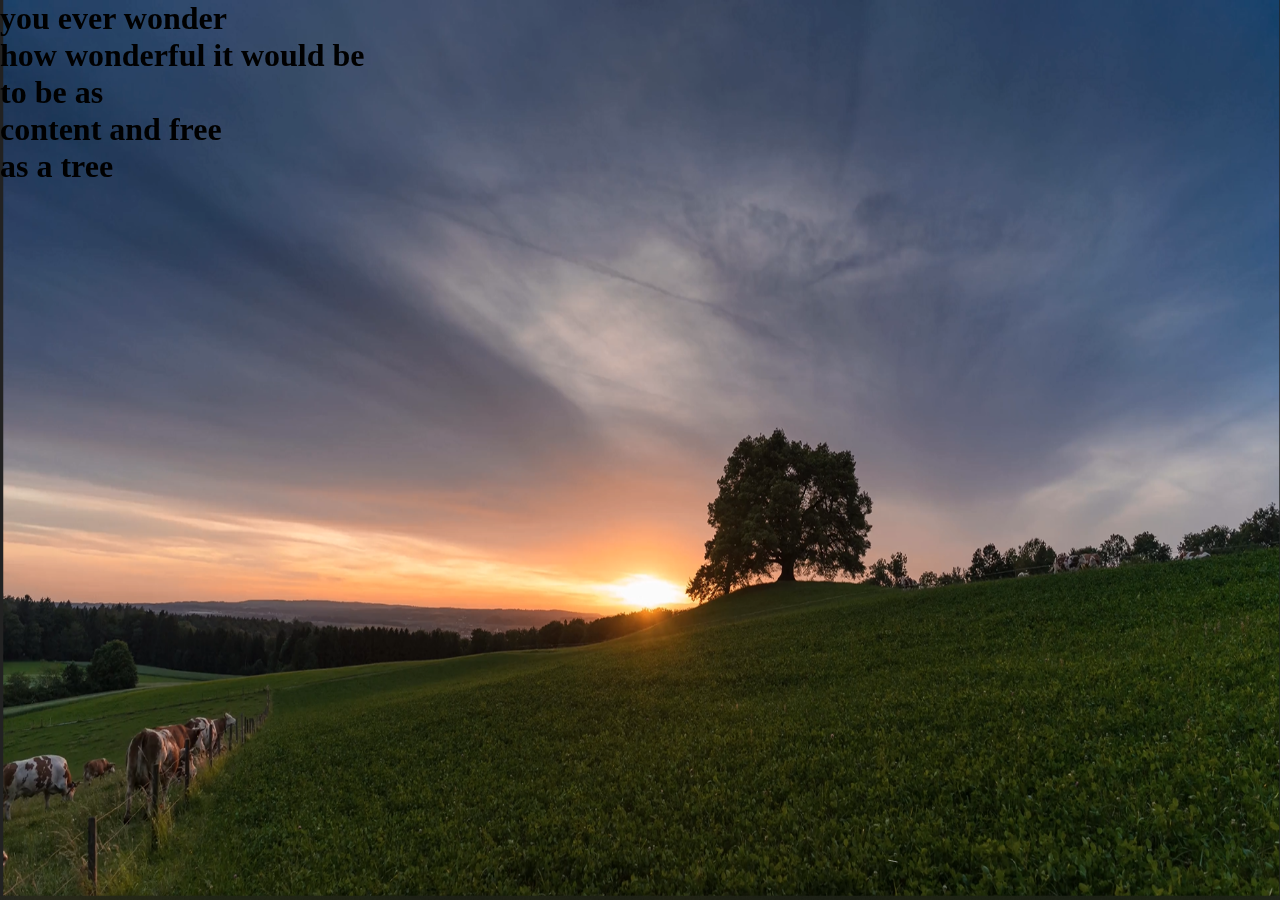
==== PoemP1/index.html @ edccfd78 "Commiting project" ====
<!DOCTYPE HTML>
<html lang="en">
<head>

<title>Home Page</title>
<meta charset="UTF-8">
<meta name="viewport" content="width=device-width, initial-scale=1"> 
<link rel="stylesheet" href="css/style.css"> 	
    
</head>
	
<body>   

        <video autoplay autoplay muted loop class= "background" id ="backgroundvideo" >
             <source src="images/background.mp4" type="video/mp4">
        </video>  
        <img src="images/tempbackground.PNG" class="initialbackground">
        <h1 class="line1">you ever wonder</h1>
        <h1 class="line2">how wonderful it would be</h1>
        <h1 class="line3">to be as</h1>
        <h1 class="line4">content and free</h1>
        <h1 class="line5">as a tree</h1>

    <svg xmlns="http://www.w3.org/2000/svg"
     width="7.6889in" height="4.26667in"
     viewBox="0 0 1052 744" id="branch">
        
  <path id="vine"
        fill="none" stroke="black" stroke-width="1"
        d="M 245.32,381.52
           C 247.61,368.36 252.91,357.96 261.03,350.38
             269.20,342.75 280.74,337.49 295.91,335.50
             311.89,333.67 323.45,337.17 333.14,343.31
             343.07,349.61 350.97,358.59 359.62,368.25
             368.09,377.71 377.05,387.52 388.64,394.07
             400.34,400.68 414.43,403.82 433.10,400.71
             460.21,396.30 479.42,384.20 494.73,369.28
             509.95,354.46 521.55,336.58 533.24,320.74
             545.00,304.81 557.07,290.56 573.52,282.38
             589.98,274.20 610.99,272.02 640.59,280.66
             611.18,271.59 589.93,273.18 572.91,281.11
             555.87,289.05 543.21,303.28 531.00,319.05
             518.70,334.91 507.09,351.98 491.82,366.20
             476.65,380.33 458.13,391.40 432.24,395.14
             414.70,397.61 402.18,394.16 392.15,387.98
             382.03,381.73 374.16,372.54 366.01,362.74
             358.02,353.13 349.52,342.58 338.51,335.03
             327.28,327.32 313.42,322.67 294.79,324.30
             277.79,325.53 263.28,330.57 251.88,339.75
             240.42,348.98 232.67,361.94 228.80,378.05
             228.80,378.05 245.32,381.52 245.32,381.52 Z
           M 487.82,373.05
           C 489.02,372.75 490.22,372.47 491.42,372.22
             504.13,359.93 520.33,351.25 537.64,347.54
             549.04,345.08 560.95,344.77 572.19,347.51
             583.44,350.25 593.99,356.16 601.50,364.87
             609.01,373.58 613.31,385.18 612.43,396.58
             612.01,402.29 610.33,407.91 607.43,412.84
             604.54,417.77 600.44,422.01 595.54,424.95
             590.92,427.74 585.57,429.36 580.20,429.37
             574.83,429.38 569.43,427.74 565.11,424.56
             561.01,421.53 557.92,417.14 556.20,412.27
             554.48,407.40 554.09,402.07 554.83,396.90
             556.34,386.57 562.21,377.23 569.54,369.59
             577.24,361.58 586.77,355.12 597.48,352.39
             608.19,349.67 620.15,350.97 629.26,357.17
             633.83,360.26 637.64,364.52 640.02,369.50
             642.39,374.49 643.32,380.19 642.44,385.66
             641.57,391.12 638.86,396.32 634.74,400.04
             630.63,403.76 625.10,405.96 619.52,405.88
             612.62,405.77 605.85,402.07 602.03,396.27
             605.79,402.11 612.54,405.92 619.52,406.10
             625.15,406.25 630.79,404.11 635.03,400.37
             639.28,396.63 642.11,391.36 643.08,385.76
             644.05,380.17 643.18,374.30 640.80,369.13
             638.42,363.97 634.55,359.52 629.88,356.28
             620.50,349.81 608.19,348.40 597.16,351.13
             586.13,353.86 576.34,360.42 568.45,368.53
             560.94,376.25 554.76,385.85 553.11,396.64
             552.27,402.04 552.59,407.68 554.35,412.91
             556.12,418.13 559.37,422.92 563.81,426.29
             568.49,429.83 574.34,431.68 580.19,431.75
             586.03,431.81 591.84,430.13 596.87,427.19
             602.19,424.08 606.67,419.57 609.86,414.28
             613.04,409.00 614.93,402.96 615.46,396.82
             616.48,384.53 611.93,372.10 603.97,362.75
             596.01,353.41 584.86,347.10 573.03,344.14
             561.20,341.18 548.73,341.45 536.88,343.93
             518.88,347.72 502.00,356.67 488.72,369.41
             488.39,370.63 488.09,371.84 487.82,373.05
             487.82,373.05 487.82,373.05 487.82,373.05 Z
           M 562.13,289.10
           C 567.83,285.69 572.49,280.56 575.33,274.55
             577.10,270.80 578.19,266.67 578.14,262.48
             578.09,258.30 576.88,254.08 574.39,250.68
             571.91,247.28 568.12,244.78 563.94,244.14
             561.85,243.83 559.68,243.98 557.66,244.62
             555.65,245.27 553.79,246.41 552.33,247.94
             550.95,249.38 549.92,251.19 549.48,253.14
             549.04,255.10 549.19,257.20 550.00,259.04
             550.77,260.79 552.11,262.26 553.72,263.26
             555.32,264.27 557.17,264.82 559.04,264.97
             562.77,265.28 566.46,263.98 569.62,262.09
             572.94,260.10 575.91,257.36 577.69,253.91
             579.48,250.45 579.98,246.24 578.57,242.60
             577.86,240.78 576.69,239.14 575.16,237.94
             573.63,236.73 571.74,235.98 569.80,235.86
             567.86,235.74 565.88,236.27 564.30,237.38
             562.72,238.50 561.56,240.21 561.16,242.10
             560.67,244.43 561.40,246.98 563.05,248.70
             561.42,246.96 560.73,244.42 561.24,242.11
             561.66,240.25 562.83,238.59 564.39,237.51
             565.96,236.44 567.90,235.95 569.78,236.10
             571.67,236.24 573.49,237.00 574.96,238.19
             576.43,239.37 577.54,240.98 578.20,242.74
             579.54,246.26 579.02,250.34 577.27,253.68
             575.51,257.03 572.61,259.69 569.34,261.61
             566.21,263.44 562.64,264.65 559.09,264.33
             557.32,264.17 555.58,263.62 554.10,262.66
             552.62,261.70 551.41,260.33 550.73,258.73
             550.02,257.04 549.91,255.12 550.34,253.34
             550.76,251.56 551.73,249.92 553.01,248.60
             554.38,247.21 556.11,246.18 557.98,245.62
             559.84,245.05 561.84,244.93 563.77,245.24
             567.62,245.86 571.13,248.20 573.42,251.38
             575.72,254.57 576.84,258.54 576.86,262.49
             576.88,266.45 575.83,270.38 574.11,273.97
             571.35,279.72 566.87,284.62 561.39,287.87
             561.39,287.87 562.13,289.10 562.13,289.10 Z
           M 223.47,376.51
           C 229.61,346.85 255.15,321.20 285.87,318.42
             316.94,313.95 348.12,325.89 372.83,344.20
             385.17,352.69 396.91,363.27 412.83,361.21
             427.81,358.67 439.44,342.55 434.94,327.24
             431.07,314.09 419.00,305.37 404.38,308.40
             390.91,313.17 393.10,326.53 393.10,326.49
             396.34,339.46 411.44,337.51 414.48,326.24
             418.42,349.30 383.75,342.90 385.96,321.17
             388.31,302.77 402.17,296.81 419.39,299.07
             446.93,303.01 454.86,340.03 440.19,357.72
             428.97,372.06 404.67,370.88 387.83,361.12
             366.19,348.52 346.35,329.09 321.07,324.22
             294.89,317.96 264.13,321.91 244.66,341.93
             235.13,351.71 228.70,364.02 223.47,376.51
             223.47,376.51 223.47,376.51 223.47,376.51 Z
           M 371.53,375.70
           C 371.53,375.70 369.29,377.78 369.29,377.78
             386.69,396.17 403.32,405.36 419.00,409.20
             434.65,413.02 449.14,411.48 462.29,408.68
             475.58,405.85 487.28,401.82 498.09,400.31
             508.72,398.82 518.34,399.82 526.80,407.40
             518.64,399.40 508.96,397.77 497.91,398.79
             487.03,399.80 474.66,403.43 461.71,405.67
             448.64,407.94 434.77,408.85 420.17,404.78
             405.61,400.71 390.12,391.62 373.77,373.62
             373.77,373.62 371.53,375.70 371.53,375.70
             371.53,375.70 371.53,375.70 371.53,375.70 Z
           M 508.28,358.47
           C 547.27,330.01 582.69,329.29 613.80,332.76
             629.24,334.48 643.80,337.27 656.68,338.01
             669.70,338.76 681.19,337.44 690.96,331.09
             680.98,336.98 669.56,337.73 656.81,336.50
             643.92,335.26 629.90,332.03 614.18,329.76
             582.99,325.26 545.95,324.77 504.78,353.56
             504.78,353.56 508.28,358.47 508.28,358.47 Z
           M 282.79,343.88
           C 302.31,335.92 327.02,340.74 340.53,357.41
             355.16,373.64 360.35,396.28 359.35,417.65
             359.24,428.08 357.67,438.97 365.04,447.36
             372.31,455.04 386.12,455.51 393.23,446.97
             399.32,439.64 399.68,429.28 392.26,422.01
             384.29,416.08 377.42,422.52 377.44,422.51
             371.20,429.40 378.18,437.37 385.87,434.77
             374.08,445.98 364.33,423.46 377.74,416.31
             389.28,410.54 398.10,416.24 403.47,427.07
             411.87,444.51 393.56,463.44 377.65,461.82
             365.03,460.90 356.29,446.40 355.40,432.89
             354.28,415.50 357.82,396.50 350.83,380.00
             344.29,362.45 330.09,346.20 310.98,342.72
             301.64,341.00 292.04,342.05 282.79,343.88
             282.79,343.88 282.79,343.88 282.79,343.88 Z
           M 383.12,384.29
           C 393.72,394.27 410.84,397.32 423.69,389.93
             437.15,383.12 446.13,369.82 450.80,355.80
             453.32,349.05 455.02,341.65 461.85,338.07
             468.44,334.93 477.47,338.07 479.92,345.34
             482.02,351.57 479.68,358.34 473.09,361.18
             466.48,363.02 463.65,357.16 463.67,357.17
             461.36,351.17 467.84,347.78 472.15,351.37
             467.33,341.21 455.46,353.29 462.32,361.24
             468.32,367.83 475.42,366.35 481.57,360.71
             491.32,351.56 484.23,334.80 473.58,331.89
             465.21,329.34 455.98,336.51 452.04,345.00
             447.00,355.93 444.55,369.05 435.94,377.94
             427.37,387.62 414.18,394.56 400.99,392.05
             394.55,390.83 388.62,387.76 383.12,384.29
             383.12,384.29 383.12,384.29 383.12,384.29 Z
           M 618.88,331.95
           C 628.95,332.79 636.19,332.73 641.75,323.80
             645.60,317.78 649.20,304.37 653.87,301.60
             657.11,299.95 661.64,301.39 662.96,304.98
             664.09,308.06 663.01,311.46 659.77,312.96
             656.50,313.97 655.01,311.08 655.02,311.09
             653.79,308.13 656.98,306.36 659.17,308.09
             656.64,303.09 650.88,309.27 654.40,313.13
             657.48,316.34 660.99,315.51 663.98,312.62
             668.72,307.94 665.40,298.99 660.06,297.68
             655.86,296.52 650.50,298.40 647.79,305.09
             637.63,327.96 638.37,332.28 617.24,330.28
             617.24,330.28 618.88,331.95 618.88,331.95 Z
           M 611.97,331.89
           C 646.10,352.29 676.51,352.00 702.38,348.82
             728.25,345.65 749.73,339.56 766.39,348.09
             749.80,339.16 728.10,344.88 702.25,347.66
             676.40,350.44 646.53,350.27 613.18,329.89
             613.18,329.89 611.97,331.89 611.97,331.89 Z" />
        
         <path id="leaves1"
        fill="none" stroke="black" stroke-width="1"
        d="M 608.63,255.55
           C 606.19,260.78 608.47,265.95 605.99,269.73
             603.51,273.51 594.11,273.84 594.11,273.84
             601.54,269.25 598.88,263.39 604.57,260.24
             598.60,262.77 599.78,267.78 593.63,273.66
             593.63,273.66 591.73,272.94 592.37,266.04
             593.00,259.13 602.74,259.91 608.63,255.55
             608.63,255.55 608.63,255.55 608.63,255.55 Z
           M 632.20,254.16
           C 630.13,259.71 632.07,265.21 629.96,269.23
             627.84,273.25 619.83,273.59 619.83,273.59
             626.16,268.72 623.89,262.49 628.74,259.14
             623.66,261.84 624.66,267.16 619.42,273.41
             619.42,273.41 617.80,272.64 618.34,265.30
             618.88,257.97 627.18,258.80 632.20,254.16
             632.20,254.16 632.20,254.16 632.20,254.16 Z
           M 599.15,300.20
           C 596.89,294.31 599.01,288.47 596.70,284.21
             594.40,279.95 585.67,279.58 585.67,279.58
             592.56,284.75 590.09,291.36 595.39,294.91
             589.84,292.05 590.94,286.41 585.22,279.78
             585.22,279.78 583.46,280.59 584.05,288.38
             584.64,296.16 593.69,295.28 599.15,300.20
             599.15,300.20 599.15,300.20 599.15,300.20 Z
           M 623.10,296.27
           C 620.98,290.62 622.96,285.03 620.81,280.94
             618.66,276.85 610.50,276.50 610.50,276.50
             616.94,281.45 614.64,287.80 619.58,291.20
             614.40,288.46 615.42,283.04 610.09,276.69
             610.09,276.69 608.44,277.47 608.99,284.93
             609.54,292.40 617.99,291.55 623.09,296.27
             623.09,296.27 623.10,296.27 623.10,296.27 Z
           M 661.30,288.98
           C 655.12,285.01 652.97,278.11 647.88,275.69
             642.80,273.27 634.59,278.87 634.59,278.87
             644.49,279.01 646.86,286.89 654.17,286.60
             647.12,287.71 644.16,281.67 634.32,279.36
             634.32,279.36 633.28,281.33 639.26,288.21
             645.25,295.09 652.88,288.10 661.30,288.98
             661.30,288.98 661.30,288.98 661.30,288.98 Z" />
        
         <path id="leaves2"
        fill="none" stroke="black" stroke-width="1"
        d="M 550.13,414.60
           C 543.94,410.62 541.79,403.72 536.71,401.30
             531.63,398.88 523.42,404.49 523.42,404.49
             533.32,404.63 535.69,412.50 543.00,412.21
             535.95,413.32 532.99,407.29 523.15,404.98
             523.15,404.98 522.11,406.94 528.09,413.83
             534.08,420.71 541.70,413.72 550.13,414.60
             550.13,414.60 550.13,414.60 550.13,414.60 Z
           M 534.62,379.27
           C 527.84,382.14 520.93,380.02 516.07,382.85
             511.20,385.68 511.19,395.62 511.19,395.62
             516.90,387.53 524.74,390.01 528.62,383.82
             525.56,390.26 518.91,389.30 511.45,396.12
             511.45,396.12 512.48,398.09 521.54,397.03
             530.60,395.98 529.13,385.73 534.62,379.27
             534.62,379.27 534.62,379.27 534.62,379.27 Z" />
        
         <path id="leaves3"
        fill="none" stroke="black" stroke-width="1"
        d="M 411.79,282.22
           C 416.01,285.08 420.99,284.57 423.92,287.15
             426.84,289.73 425.51,296.49 425.51,296.49
             422.72,290.22 417.06,290.85 415.25,286.12
             416.47,290.91 421.12,291.15 425.27,296.79
             425.27,296.79 424.30,297.99 418.29,296.06
             412.27,294.12 414.65,287.35 411.79,282.22
             411.79,282.22 411.79,282.22 411.79,282.22 Z
           M 437.22,288.55
           C 439.53,293.10 444.13,295.06 445.45,298.74
             446.76,302.41 442.32,307.68 442.32,307.68
             442.92,300.84 437.66,298.66 438.36,293.64
             437.11,298.42 441.06,300.88 441.97,307.83
             441.97,307.83 440.54,308.41 436.21,303.80
             431.89,299.20 437.24,294.43 437.22,288.55
             437.22,288.55 437.22,288.55 437.22,288.55 Z
           M 452.30,307.34
           C 453.06,312.38 456.81,315.70 456.90,319.60
             456.98,323.50 451.11,327.10 451.11,327.10
             453.83,320.80 449.53,317.07 451.78,312.53
             449.08,316.67 452.06,320.25 450.72,327.13
             450.72,327.13 449.18,327.23 446.53,321.49
             443.88,315.76 450.47,312.92 452.30,307.34
             452.30,307.34 452.30,307.34 452.30,307.34 Z" />
        
        <path id="leaves4"
        fill="none" stroke="black" stroke-width="1"
        d="M 581.92,376.55
           C 588.07,380.59 595.25,379.74 599.52,383.40
             603.80,387.06 602.03,396.84 602.03,396.84
             597.87,387.86 589.71,388.89 587.00,382.10
             588.86,388.99 595.57,389.24 601.69,397.29
             601.69,397.29 600.31,399.04 591.59,396.37
             582.87,393.71 586.15,383.89 581.92,376.55
             581.92,376.55 581.92,376.55 581.92,376.55 Z" />
        <path id="leaves5"
        fill="none" stroke="black" stroke-width="1"
        d="M 760.02,321.06
           C 757.27,326.95 759.84,332.78 757.05,337.04
             754.25,341.31 743.66,341.67 743.66,341.67
             752.02,336.51 749.03,329.89 755.45,326.35
             748.72,329.20 750.05,334.85 743.11,341.48
             743.11,341.48 740.97,340.66 741.69,332.88
             742.40,325.10 753.38,325.98 760.02,321.06
             760.02,321.06 760.02,321.06 760.02,321.06 Z
           M 748.88,369.60
           C 746.31,362.90 748.72,356.27 746.10,351.43
             743.48,346.58 733.55,346.16 733.55,346.16
             741.39,352.04 738.58,359.56 744.60,363.59
             738.30,360.34 739.54,353.92 733.04,346.39
             733.04,346.39 731.04,347.31 731.71,356.16
             732.38,365.01 742.67,364.01 748.88,369.60
             748.88,369.60 748.88,369.60 748.88,369.60 Z
           M 799.27,372.84
           C 792.02,364.47 791.85,353.59 785.53,347.94
             779.22,342.28 764.97,346.90 764.97,346.90
             779.22,351.30 779.31,363.68 789.98,366.37
             779.32,364.98 777.62,355.01 764.38,347.49
             764.38,347.49 762.04,349.89 767.77,362.37
             773.49,374.86 787.47,367.99 799.27,372.84
             799.27,372.84 799.27,372.84 799.27,372.84 Z" /> 
        </a>    
</svg>
    
	<script src="js/script.js"></script>

</body>

</html>
---- PoemP1/css/style.css ----
*{
box-sizing: border-box; 
    margin: 0px;
    padding: 0px;
    max-width: 100%;
}

html, body{
	min-height: 100vh; 
 
}


/*Elements to animate*/

.initialbackground{
    position: fixed;
    right: 0;
    bottom: 0;
    min-width: 100%;
    min-height: 100%;
    z-index:-1;
    animation-name: tempbackground;
    animation-duration:7s;
    animation-fill-mode: forwards;
}

.background{
    position: fixed;
    right: 0;
    bottom: 0;
    min-width: 100%;
    min-height: 100%;
    z-index:-1;
    opacity: 0;
    animation-name: backgroundLoadIn;
    animation-duration:10s;
    animation-delay: 1s;
    animation-fill-mode: forwards;
}

svg{
    position: fixed;
    right: -11%;
    bottom: -18%;
}

path{
    stroke: white;
    stroke-dasharray: 1000;
    stroke-dashoffset: 1000;
    animation: drawBranch 12s linear alternate,pulse 7s 2 ;
    animation-fill-mode: forwards;
    animation-delay: 7s;
  
}


/*Keyframes*/
@keyframes drawBranch{
    from{ 
        stroke-dashoffset: 1000;
    }
    to{
        stroke-dashoffset: 0px;
        fill: green;
    }
}

@keyframes pulse{
    0%{
        transform: scale(0.85);
    } 
    70%{
        transform: scale(0.95);
    }
    100%{
        transform: scale(0.85);
    }   
}

@keyframes tempbackground {
    from{   
        opacity:1;
    }
    to{
        display: none;
        opacity:0 ; 
    }
}

@keyframes backgroundLoadIn {
    from{
        opacity:0;       
    }
    to{
        opacity:1;       
    }
}
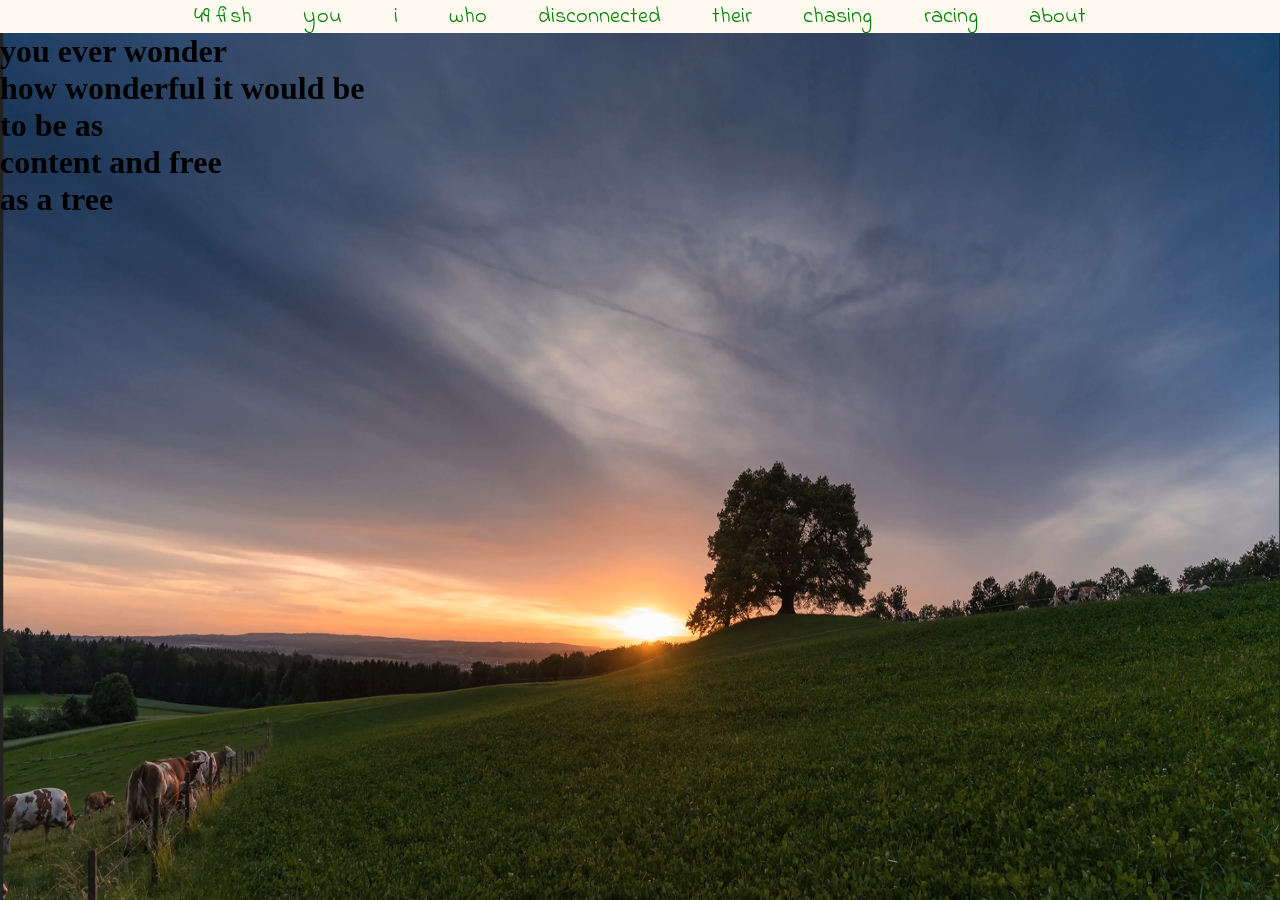
==== commit 3419747e: "Inserted nav bar in all screens" ====
--- a/PoemP1/index.html
+++ b/PoemP1/index.html
@@ -6,7 +6,20 @@
 <meta charset="UTF-8">
 <meta name="viewport" content="width=device-width, initial-scale=1"> 
 <link rel="stylesheet" href="css/style.css"> 	
-    
+ <link href="https://fonts.googleapis.com/css?family=Indie+Flower&display=swap" rel="stylesheet">
+         <nav>
+        <ul>
+            <li><a href="../LandingPage/index.html">49 fish</a></li>
+            <li><a href="../PoemP1/index.html">you</a></li>
+            <li><a href="../PoemP2/index.html">i</a></li>
+            <li><a href="../PoemP3/index.html">who</a></li>
+            <li><a href="../PoemP4/index.html">disconnected</a></li>
+            <li><a href="../PoemP5/index.html">their</a></li>
+            <li><a href="../PoemP6/index.html">chasing</a></li>
+            <li><a href="../PoemP7/index.html">racing</a></li>
+            <li><a href="../About/index.html">about</a></li>
+        </ul>
+    </nav>   
 </head>
 	
 <body>   
--- a/PoemP1/css/style.css
+++ b/PoemP1/css/style.css
@@ -6,8 +6,9 @@
 }
 
 html, body{
-	min-height: 100vh; 
- 
+		width:100vw;
+    height: 100vh;
+    margin: 0;
 }
 
 
@@ -15,10 +16,6 @@
 
 .initialbackground{
     position: fixed;
-    right: 0;
-    bottom: 0;
-    min-width: 100%;
-    min-height: 100%;
     z-index:-1;
     animation-name: tempbackground;
     animation-duration:7s;
@@ -27,10 +24,6 @@
 
 .background{
     position: fixed;
-    right: 0;
-    bottom: 0;
-    min-width: 100%;
-    min-height: 100%;
     z-index:-1;
     opacity: 0;
     animation-name: backgroundLoadIn;
@@ -55,6 +48,41 @@
   
 }
 
+li{
+    list-style-type: none;
+    margin: 0 2vw;
+    font-size: 2.5vh;
+    z-index: 1;
+}
+
+a{
+    text-decoration: none;
+    color:green;
+    padding-left:  padding:2vw;
+    font-family: 'Indie Flower', cursive;
+    z-index: 1;
+}
+
+nav{
+    width:100vw;
+    background-color: floralwhite;
+    z-index: 1;
+   
+}
+
+ul{
+    margin:0;
+    padding:0;
+    display:flex;
+    align-items: center;
+    justify-content: center;
+    z-index: 1;
+}
+
+a:hover{
+  background-color: white;
+    font-size: 4vh;
+}
 
 /*Keyframes*/
 @keyframes drawBranch{
@@ -99,3 +127,45 @@
 }
 
 
+@media (min-aspect-ratio: 16/9) {
+   .background {
+        width:100%;
+        height: auto;
+    }
+    .initialbackground {
+        width:100%;
+        height: auto;
+    }
+}
+@media (max-aspect-ratio: 16/9) {
+     .background  { 
+        width:auto;
+        height: 100%;
+    }
+    .initialbackground  { 
+        width:auto;
+        height: 100%;
+    }
+}
+@media (max-width: 767px) {
+     .background  {
+        display: none;
+    }
+    body {
+        background: url("../images/backgroundImg.PNG");
+        background-size: cover;
+    }
+
+@media only screen and (max-width: 500px) {
+
+  ul{
+    flex-direction: column;
+  }
+
+  li{
+    margin: 0;
+  }
+  a{
+    display: block;
+  }
+}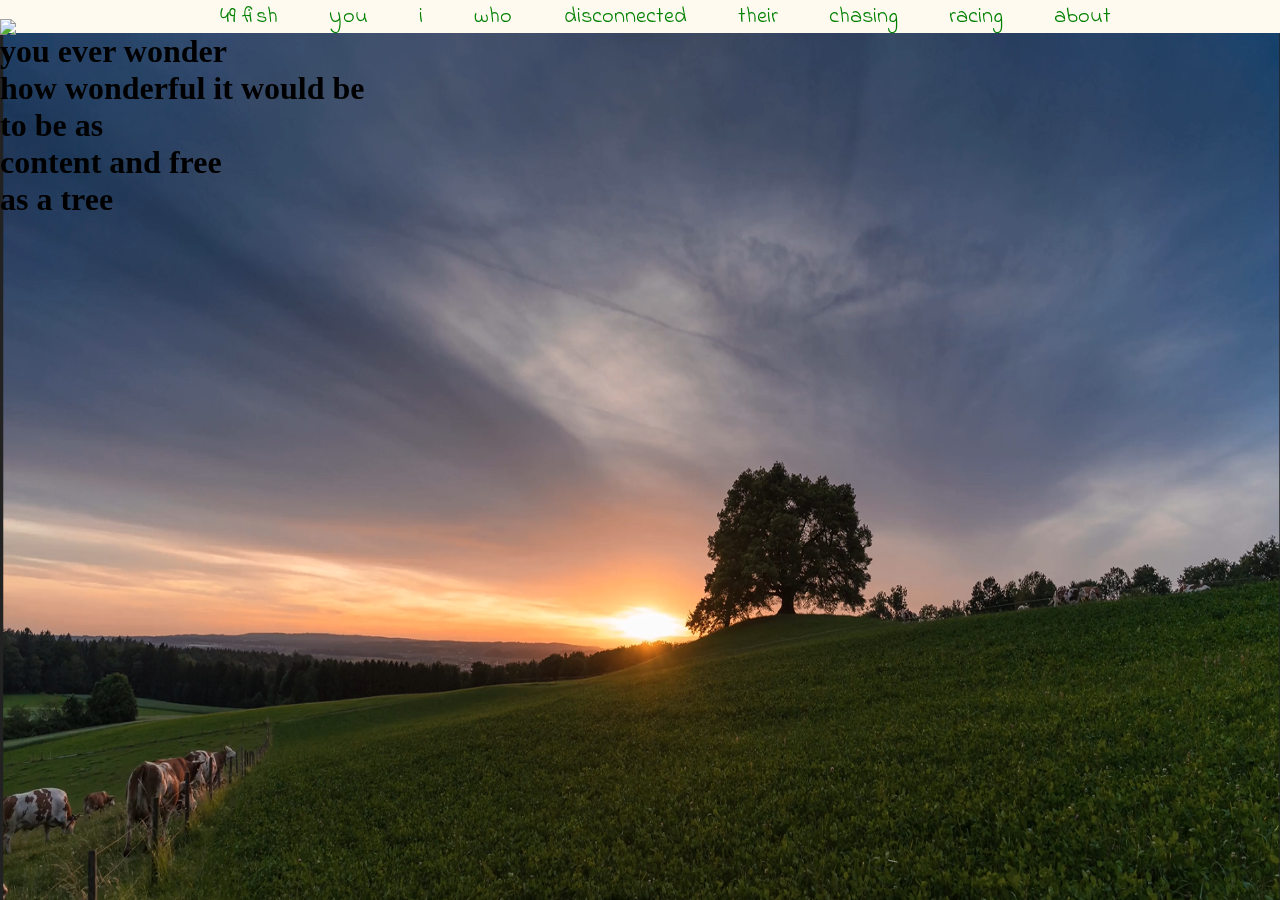
==== commit 4bd7cdd9: "Inserted logo in all screens" ====
--- a/PoemP1/index.html
+++ b/PoemP1/index.html
@@ -9,6 +9,12 @@
  <link href="https://fonts.googleapis.com/css?family=Indie+Flower&display=swap" rel="stylesheet">
          <nav>
         <ul>
+            <li><a href="../PoemP1/index.html">
+                    <span class="spanlogo">
+                        <img src="../logo.jpg" class ="logo">
+                    </span>
+                </a>
+            </li>
             <li><a href="../LandingPage/index.html">49 fish</a></li>
             <li><a href="../PoemP1/index.html">you</a></li>
             <li><a href="../PoemP2/index.html">i</a></li>
--- a/PoemP1/css/style.css
+++ b/PoemP1/css/style.css
@@ -46,6 +46,14 @@
     animation-fill-mode: forwards;
     animation-delay: 7s;
   
+}
+
+.spanlogo {
+  position: fixed;
+   left:0%;
+    top:0%;
+   width: 7.2vh;
+   margin-top:0px;
 }
 
 li{
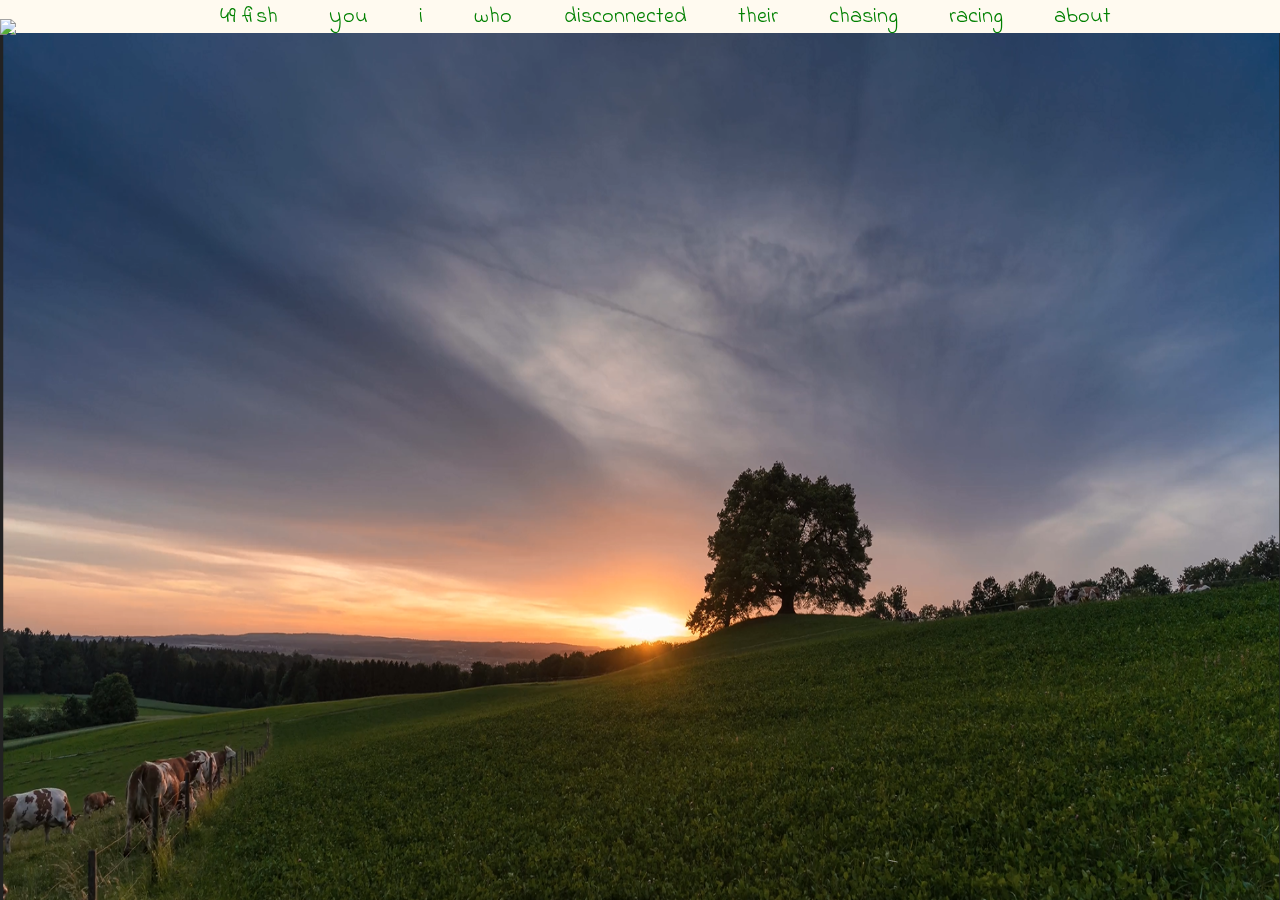
==== commit 3c98bbf0: "Fixed text display P1" ====
--- a/PoemP1/index.html
+++ b/PoemP1/index.html
@@ -35,9 +35,13 @@
         </video>  
         <img src="images/tempbackground.PNG" class="initialbackground">
         <h1 class="line1">you ever wonder</h1>
+    <br>
         <h1 class="line2">how wonderful it would be</h1>
+    <br>
         <h1 class="line3">to be as</h1>
+    <br>
         <h1 class="line4">content and free</h1>
+    <br>
         <h1 class="line5">as a tree</h1>
 
     <svg xmlns="http://www.w3.org/2000/svg"
--- a/PoemP1/css/style.css
+++ b/PoemP1/css/style.css
@@ -11,8 +11,59 @@
     margin: 0;
 }
 
-
-/*Elements to animate*/
+h1{
+    position: relative;
+    text-align: center;
+    top:30vh;
+    color: aliceblue;
+    font-size: 40px;
+}
+
+.line1{
+    animation-name: loadline1;
+    animation-duration: 3s;
+    transition-timing-function: ease-in;
+    opacity:0;
+    animation-fill-mode: forwards;
+}
+
+.line2{
+    animation-name: loadline2;
+    animation-duration: 3s;
+    transition-timing-function: ease-in;
+    opacity:0;
+    animation-delay: 1s;
+    animation-fill-mode: forwards;
+}
+
+.line3{
+    animation-name: loadline3;
+    animation-duration: 3s;
+    transition-timing-function: ease-in;
+    opacity:0;
+    animation-delay: 2s;
+    animation-fill-mode: forwards;
+}
+
+.line4{
+    animation-name: loadline4;
+    animation-duration: 3s;
+    transition-timing-function: ease-in;
+    opacity:0;
+    animation-delay: 3s;
+    animation-fill-mode: forwards;
+}
+
+.line5{
+    animation-name: loadline5;
+    animation-duration: 3s;
+    transition-timing-function: ease-in;
+    opacity:0;
+    animation-delay: 4s;
+    animation-fill-mode: forwards;
+}
+
+
 
 .initialbackground{
     position: fixed;
@@ -93,6 +144,63 @@
 }
 
 /*Keyframes*/
+
+@keyframes loadline1{
+    from{
+        opacity:0;
+        top:30vh;
+    }
+    to{
+        opacity: 1;
+        top:40vh;
+    }
+}
+
+@keyframes loadline2{
+    from{
+        opacity:0;
+        top:30vh;
+    }
+    to{
+        opacity: 1;
+        top:40vh;
+    }
+}
+
+@keyframes loadline3{
+    from{
+        opacity:0;
+        top:30vh;
+    }
+    to{
+        opacity: 1;
+        top:40vh;
+    }
+}
+
+@keyframes loadline4{
+    from{
+        opacity:0;
+        top:30vh;
+    }
+    to{
+        opacity: 1;
+        top:40vh;
+    }
+}
+
+@keyframes loadline5{
+    from{
+        opacity:0;
+        top:30vh;
+    }
+    to{
+        opacity: 1;
+        top:40vh;
+    }
+}
+
+
 @keyframes drawBranch{
     from{ 
         stroke-dashoffset: 1000;
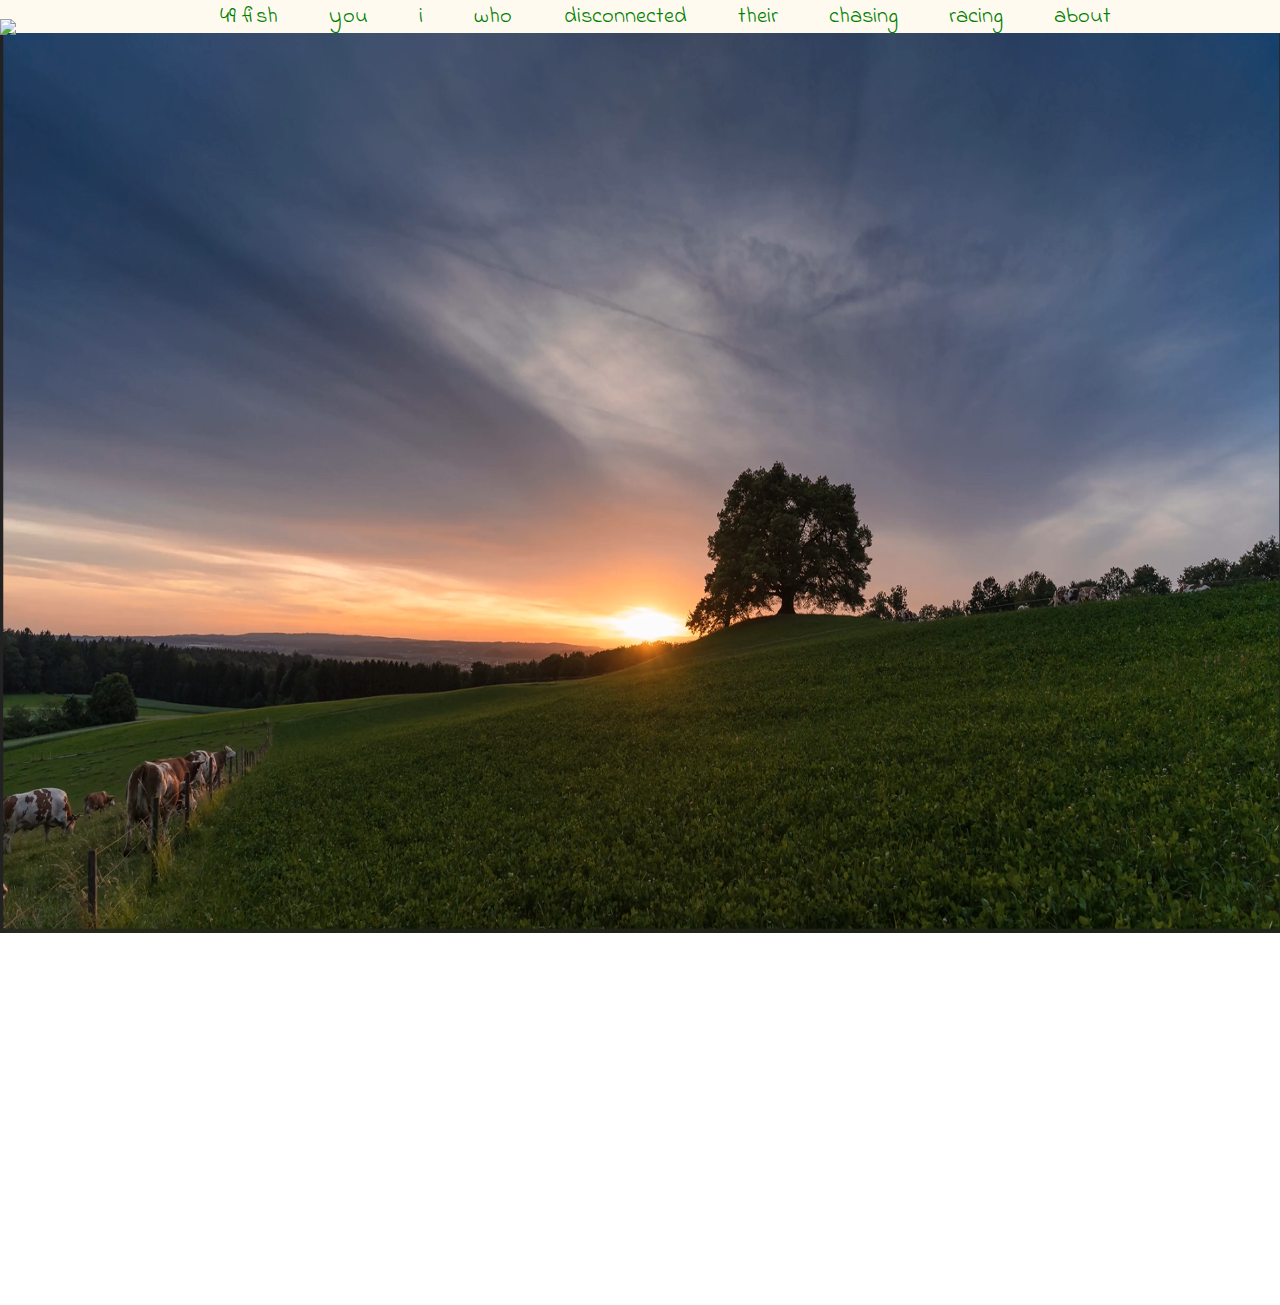
==== commit 11e68bc1: "Fixed icon display P1" ====
--- a/PoemP1/index.html
+++ b/PoemP1/index.html
@@ -45,7 +45,7 @@
         <h1 class="line5">as a tree</h1>
 
     <svg xmlns="http://www.w3.org/2000/svg"
-     width="7.6889in" height="4.26667in"
+     width="8.6889in" height="5.26667in"
      viewBox="0 0 1052 744" id="branch">
         
   <path id="vine"
--- a/PoemP1/css/style.css
+++ b/PoemP1/css/style.css
@@ -6,6 +6,7 @@
 }
 
 html, body{
+    position: fixed;
 		width:100vw;
     height: 100vh;
     margin: 0;
@@ -84,9 +85,11 @@
 }
 
 svg{
-    position: fixed;
-    right: -11%;
-    bottom: -18%;
+     position: relative;
+    top:51vh;
+    left:75vw;
+    color: aliceblue;
+    font-size: 40px;
 }
 
 path{
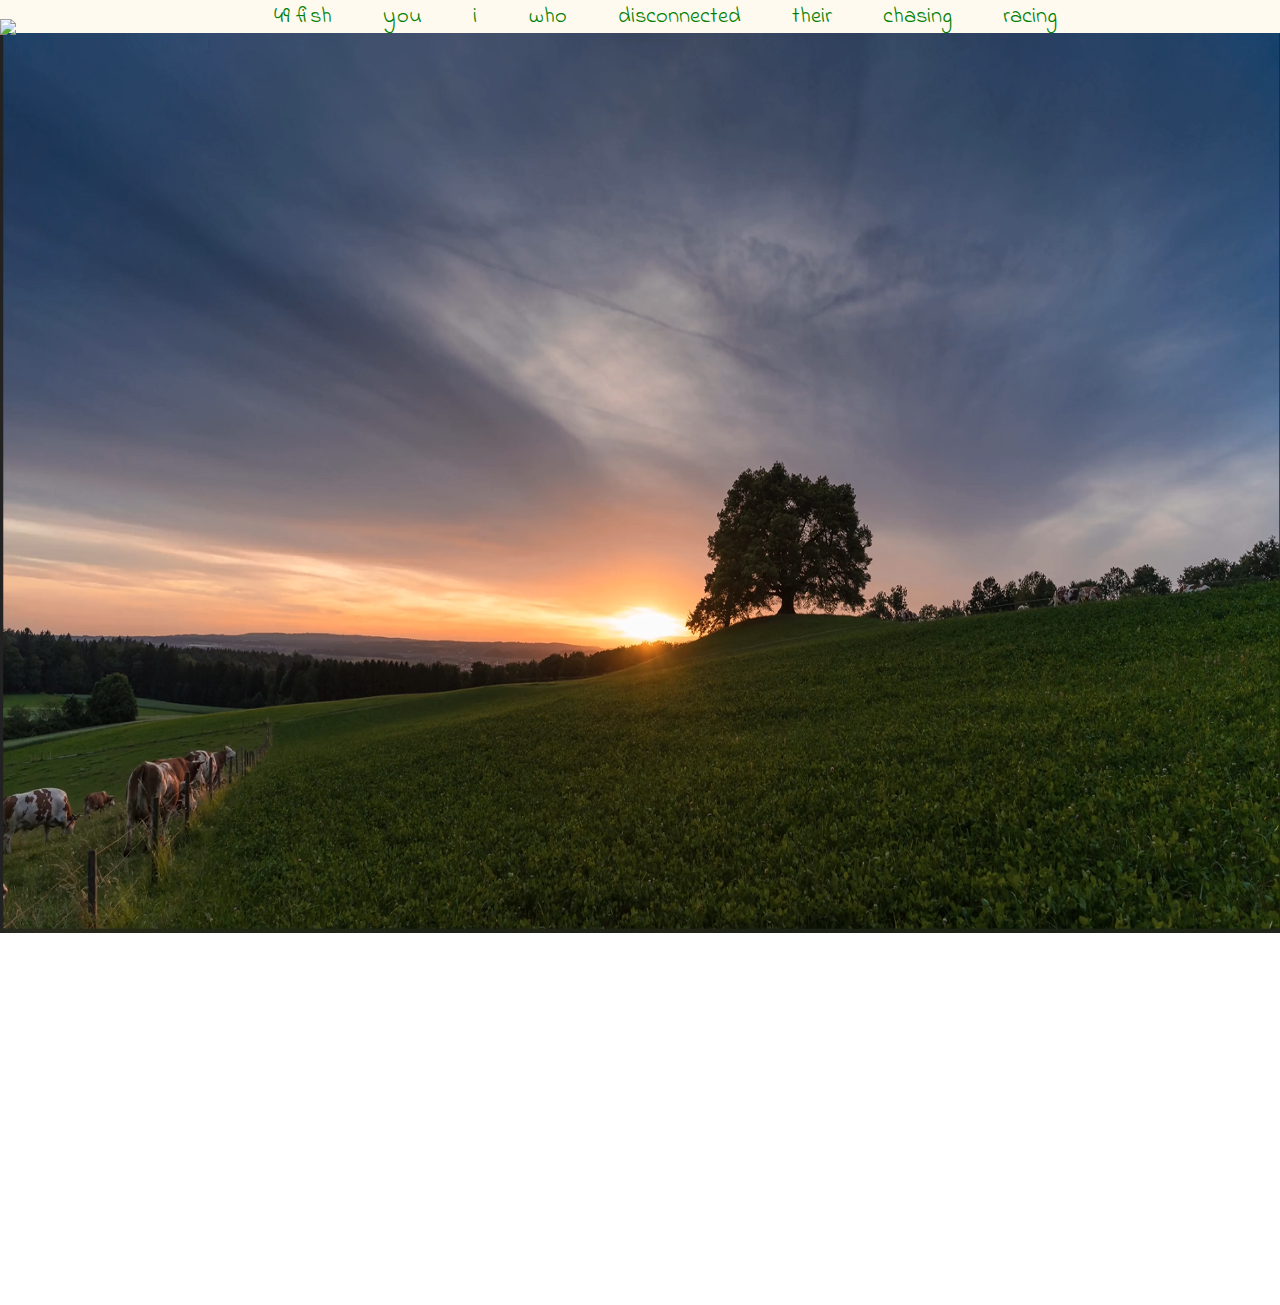
==== commit 7a06735b: "Removed about option in nav bar and fixed text display for P7" ====
--- a/PoemP1/index.html
+++ b/PoemP1/index.html
@@ -23,7 +23,6 @@
             <li><a href="../PoemP5/index.html">their</a></li>
             <li><a href="../PoemP6/index.html">chasing</a></li>
             <li><a href="../PoemP7/index.html">racing</a></li>
-            <li><a href="../About/index.html">about</a></li>
         </ul>
     </nav>   
 </head>
@@ -362,8 +361,7 @@
              779.32,364.98 777.62,355.01 764.38,347.49
              764.38,347.49 762.04,349.89 767.77,362.37
              773.49,374.86 787.47,367.99 799.27,372.84
-             799.27,372.84 799.27,372.84 799.27,372.84 Z" /> 
-        </a>    
+             799.27,372.84 799.27,372.84 799.27,372.84 Z" />     
 </svg>
     
 	<script src="js/script.js"></script>
--- a/PoemP1/css/style.css
+++ b/PoemP1/css/style.css
@@ -146,6 +146,9 @@
     font-size: 4vh;
 }
 
+.spanlogo:hover{
+  width:20vh;
+}
 /*Keyframes*/
 
 @keyframes loadline1{
